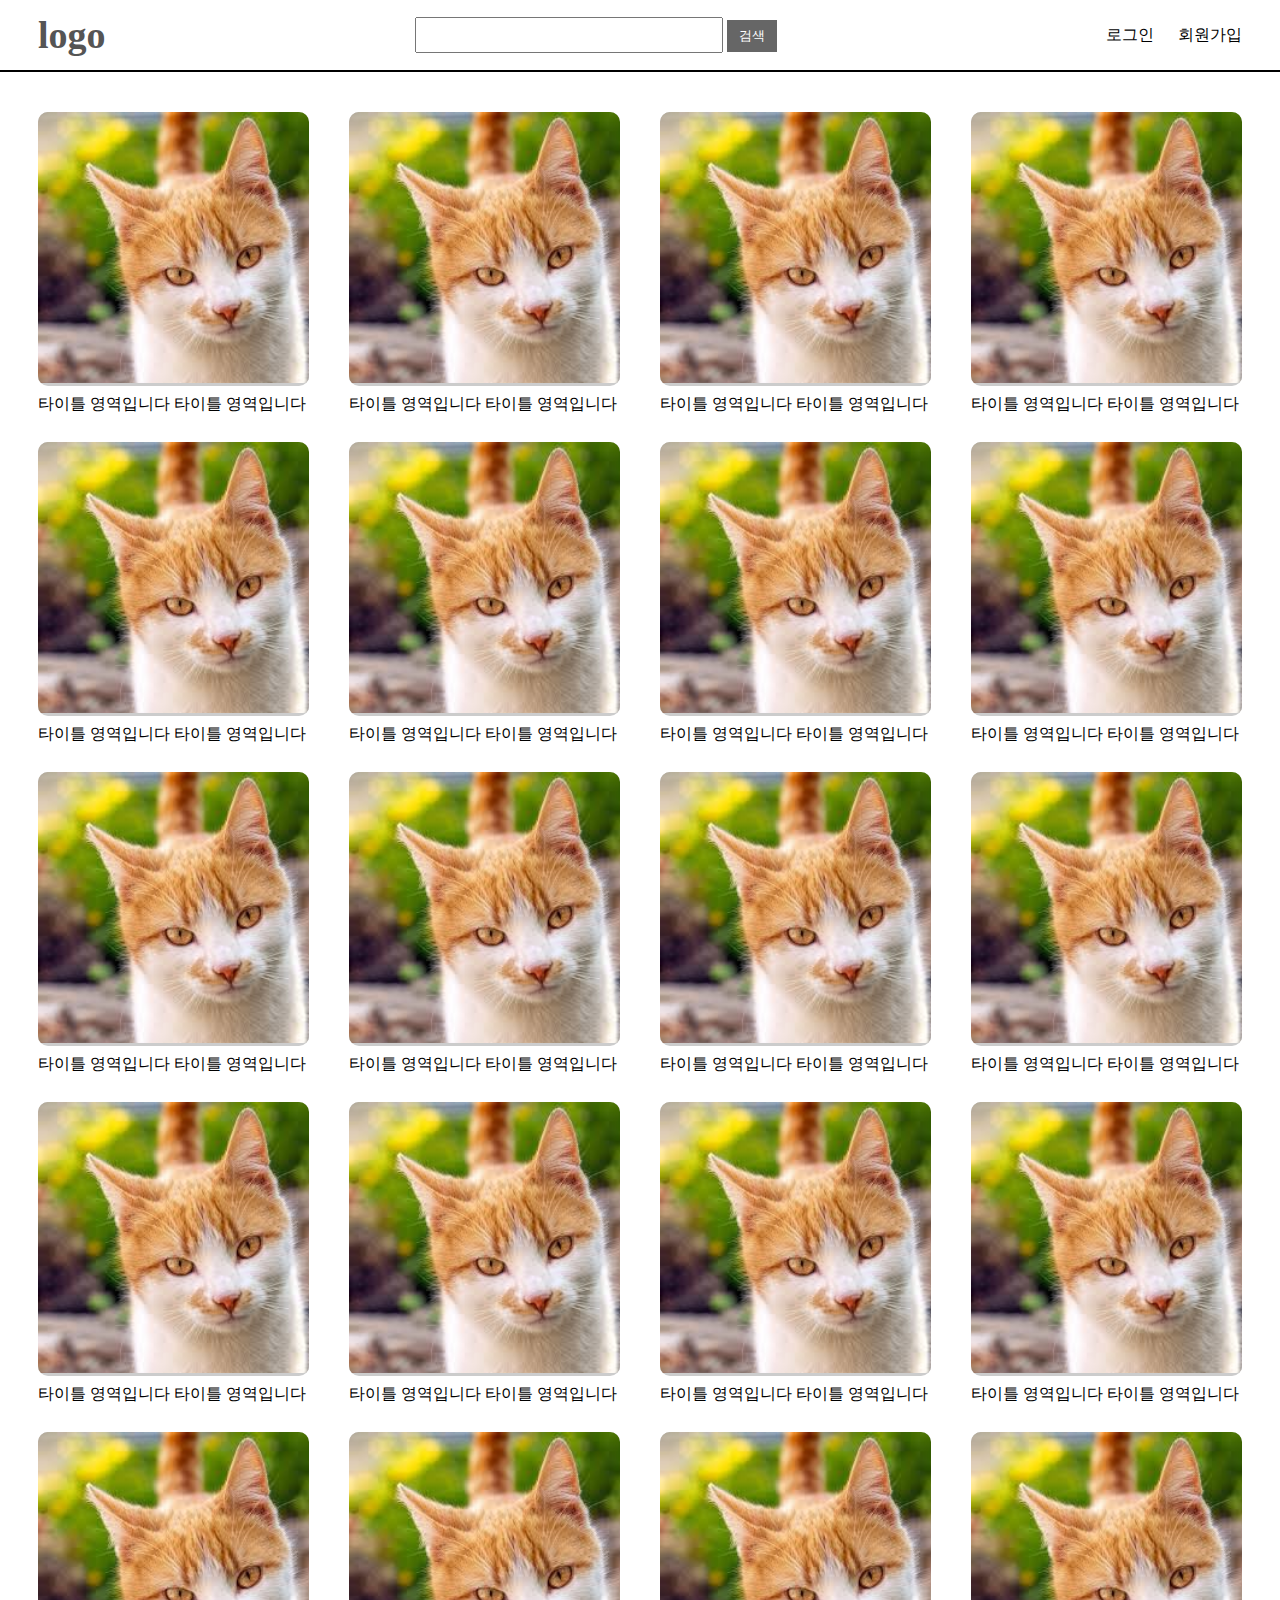
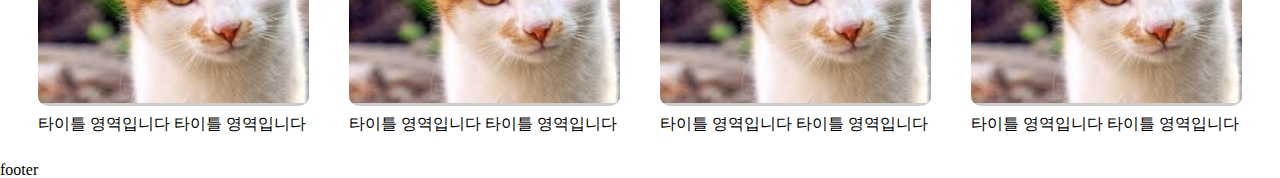
==== _ui/index.html @ 91bc3f1b "create index.html" ====
<!DOCTYPE html>
<html lang="en">
<head>
    <meta charset="UTF-8">
    <meta http-equiv="X-UA-Compatible" content="IE=edge">
    <meta name="viewport" content="width=device-width, initial-scale=1.0">
    <title>블로그</title>
    <link rel="stylesheet" href="/_ui/css/common.css">
    <link rel="stylesheet" href="/_ui/css/main.css">
</head>
<body>
    <header id="header">
        <nav class="nav">
            <h1 class="logo">logo</h1>
            <div class="searchBar">
                <input type="text" name="sch" id="searchBox">
                <button class="searchBtn">검색</button>
            </div>
            <div class="util">
                <span class="login">로그인</span><!-- 로그아웃 -->
                <span class="join">회원가입</span><!-- 글쓰기 -->
            </div>
        </nav>
    </header>
    <div class="container-wrapper">
        <main class="container">
            <div class="grid-wrap">
                <ul>
                    <!-- 글 목록 -->
                    <li class="grid-item">
                        <div class="item-inner">
                            <div class="image-wrap">
                                <img src="/_ui/images/cat.jpg" alt="대표이미지">
                            </div>
                            <p class="title">타이틀 영역입니다 타이틀 영역입니다</p>
                        </div>
                    </li>
                    <li class="grid-item">
                        <div class="item-inner">
                            <div class="image-wrap">
                                <img src="/_ui/images/cat.jpg" alt="대표이미지">
                            </div>
                            <p class="title">타이틀 영역입니다 타이틀 영역입니다</p>
                        </div>
                    </li>
                    <li class="grid-item">
                        <div class="item-inner">
                            <div class="image-wrap">
                                <img src="/_ui/images/cat.jpg" alt="대표이미지">
                            </div>
                            <p class="title">타이틀 영역입니다 타이틀 영역입니다</p>
                        </div>
                    </li>
                    <li class="grid-item">
                        <div class="item-inner">
                            <div class="image-wrap">
                                <img src="/_ui/images/cat.jpg" alt="대표이미지">
                            </div>
                            <p class="title">타이틀 영역입니다 타이틀 영역입니다</p>
                        </div>
                    </li>
                    <li class="grid-item">
                        <div class="item-inner">
                            <div class="image-wrap">
                                <img src="/_ui/images/cat.jpg" alt="대표이미지">
                            </div>
                            <p class="title">타이틀 영역입니다 타이틀 영역입니다</p>
                        </div>
                    </li>
                    <li class="grid-item">
                        <div class="item-inner">
                            <div class="image-wrap">
                                <img src="/_ui/images/cat.jpg" alt="대표이미지">
                            </div>
                            <p class="title">타이틀 영역입니다 타이틀 영역입니다</p>
                        </div>
                    </li>
                    <li class="grid-item">
                        <div class="item-inner">
                            <div class="image-wrap">
                                <img src="/_ui/images/cat.jpg" alt="대표이미지">
                            </div>
                            <p class="title">타이틀 영역입니다 타이틀 영역입니다</p>
                        </div>
                    </li>
                    <li class="grid-item">
                        <div class="item-inner">
                            <div class="image-wrap">
                                <img src="/_ui/images/cat.jpg" alt="대표이미지">
                            </div>
                            <p class="title">타이틀 영역입니다 타이틀 영역입니다</p>
                        </div>
                    </li>
                    <li class="grid-item">
                        <div class="item-inner">
                            <div class="image-wrap">
                                <img src="/_ui/images/cat.jpg" alt="대표이미지">
                            </div>
                            <p class="title">타이틀 영역입니다 타이틀 영역입니다</p>
                        </div>
                    </li>
                    <li class="grid-item">
                        <div class="item-inner">
                            <div class="image-wrap">
                                <img src="/_ui/images/cat.jpg" alt="대표이미지">
                            </div>
                            <p class="title">타이틀 영역입니다 타이틀 영역입니다</p>
                        </div>
                    </li>
                    <li class="grid-item">
                        <div class="item-inner">
                            <div class="image-wrap">
                                <img src="/_ui/images/cat.jpg" alt="대표이미지">
                            </div>
                            <p class="title">타이틀 영역입니다 타이틀 영역입니다</p>
                        </div>
                    </li>
                    <li class="grid-item">
                        <div class="item-inner">
                            <div class="image-wrap">
                                <img src="/_ui/images/cat.jpg" alt="대표이미지">
                            </div>
                            <p class="title">타이틀 영역입니다 타이틀 영역입니다</p>
                        </div>
                    </li>
                    <li class="grid-item">
                        <div class="item-inner">
                            <div class="image-wrap">
                                <img src="/_ui/images/cat.jpg" alt="대표이미지">
                            </div>
                            <p class="title">타이틀 영역입니다 타이틀 영역입니다</p>
                        </div>
                    </li>
                    <li class="grid-item">
                        <div class="item-inner">
                            <div class="image-wrap">
                                <img src="/_ui/images/cat.jpg" alt="대표이미지">
                            </div>
                            <p class="title">타이틀 영역입니다 타이틀 영역입니다</p>
                        </div>
                    </li>
                    <li class="grid-item">
                        <div class="item-inner">
                            <div class="image-wrap">
                                <img src="/_ui/images/cat.jpg" alt="대표이미지">
                            </div>
                            <p class="title">타이틀 영역입니다 타이틀 영역입니다</p>
                        </div>
                    </li>
                    <li class="grid-item">
                        <div class="item-inner">
                            <div class="image-wrap">
                                <img src="/_ui/images/cat.jpg" alt="대표이미지">
                            </div>
                            <p class="title">타이틀 영역입니다 타이틀 영역입니다</p>
                        </div>
                    </li>
                    <li class="grid-item">
                        <div class="item-inner">
                            <div class="image-wrap">
                                <img src="/_ui/images/cat.jpg" alt="대표이미지">
                            </div>
                            <p class="title">타이틀 영역입니다 타이틀 영역입니다</p>
                        </div>
                    </li>
                    <li class="grid-item">
                        <div class="item-inner">
                            <div class="image-wrap">
                                <img src="/_ui/images/cat.jpg" alt="대표이미지">
                            </div>
                            <p class="title">타이틀 영역입니다 타이틀 영역입니다</p>
                        </div>
                    </li>
                    <li class="grid-item">
                        <div class="item-inner">
                            <div class="image-wrap">
                                <img src="/_ui/images/cat.jpg" alt="대표이미지">
                            </div>
                            <p class="title">타이틀 영역입니다 타이틀 영역입니다</p>
                        </div>
                    </li>
                    <li class="grid-item">
                        <div class="item-inner">
                            <div class="image-wrap">
                                <img src="/_ui/images/cat.jpg" alt="대표이미지">
                            </div>
                            <p class="title">타이틀 영역입니다 타이틀 영역입니다</p>
                        </div>
                    </li>
                </ul>
            </div>
        </main>
    </div>
    <footer id="footer">
        footer
    </footer>
</body>
</html>
---- _ui/css/common.css ----
html, body, div, span, applet, object, iframe,
h1, h2, h3, h4, h5, h6, p, blockquote, pre,
a, abbr, acronym, address, big, cite, code,
del, dfn, em, img, ins, kbd, q, s, samp,
small, strike, strong, sub, sup, tt, var,
b, u, i, center,
dl, dt, dd, ol, ul, li,
fieldset, form, label, legend,
table, caption, tbody, tfoot, thead, tr, th, td,
article, aside, canvas, details, embed, 
figure, figcaption, footer, header, hgroup, 
menu, nav, output, ruby, section, summary,
time, mark, audio, video {
	margin: 0;
	padding: 0;
	border: 0;
	font-size: 100%;
	font: inherit;
	vertical-align: baseline;
}
/* HTML5 display-role reset for older browsers */
article, aside, details, figcaption, figure, 
footer, header, hgroup, menu, nav, section {
	display: block;
}
body {
	line-height: 1;
}
ol, ul {
	list-style: none;
}
blockquote, q {
	quotes: none;
}
blockquote:before, blockquote:after,
q:before, q:after {
	content: '';
	content: none;
}
table {
	border-collapse: collapse;
	border-spacing: 0;
}

/*layout*/
/*header*/
#header{width:100%; height:70px; background:#fff; border-bottom:2px solid #000; position:fixed; top:0; left:0;}
.nav{max-width:1204px; width:100%; height:100%; margin:0 auto; display:flex; justify-content: space-between; align-items: center;}
.nav .logo{font-size: 38px; color:#555; font-weight: bold;}
.nav .searchBar input{height:30px; width:300px; font-size:16px; text-indent: 10px;}
.nav .searchBar .searchBtn{border:0; background:#666; width:50px; height:32px; color:#fff; cursor: pointer;}
.nav .util span{margin-left:20px; cursor: pointer;}
.container-wrapper{padding-top:72px; max-width:1204px; width:100%; margin:0 auto;}
.container{width:100%;}
---- _ui/css/main.css ----
.grid-wrap{margin-top:40px; overflow:hidden;}
.grid-wrap ul{display: flex; flex-wrap: wrap; justify-content: space-between;}
.grid-wrap ul li{width:calc(25% - 30px); margin-bottom:30px; cursor: pointer;}
.grid-item .image-wrap{background:#ccc; overflow:hidden; border-radius:10px;}
.grid-item .image-wrap img{width:100%; object-fit: cover;}
.grid-item .title{padding-top:10px; text-overflow: ellipsis; white-space: nowrap; overflow: hidden;}
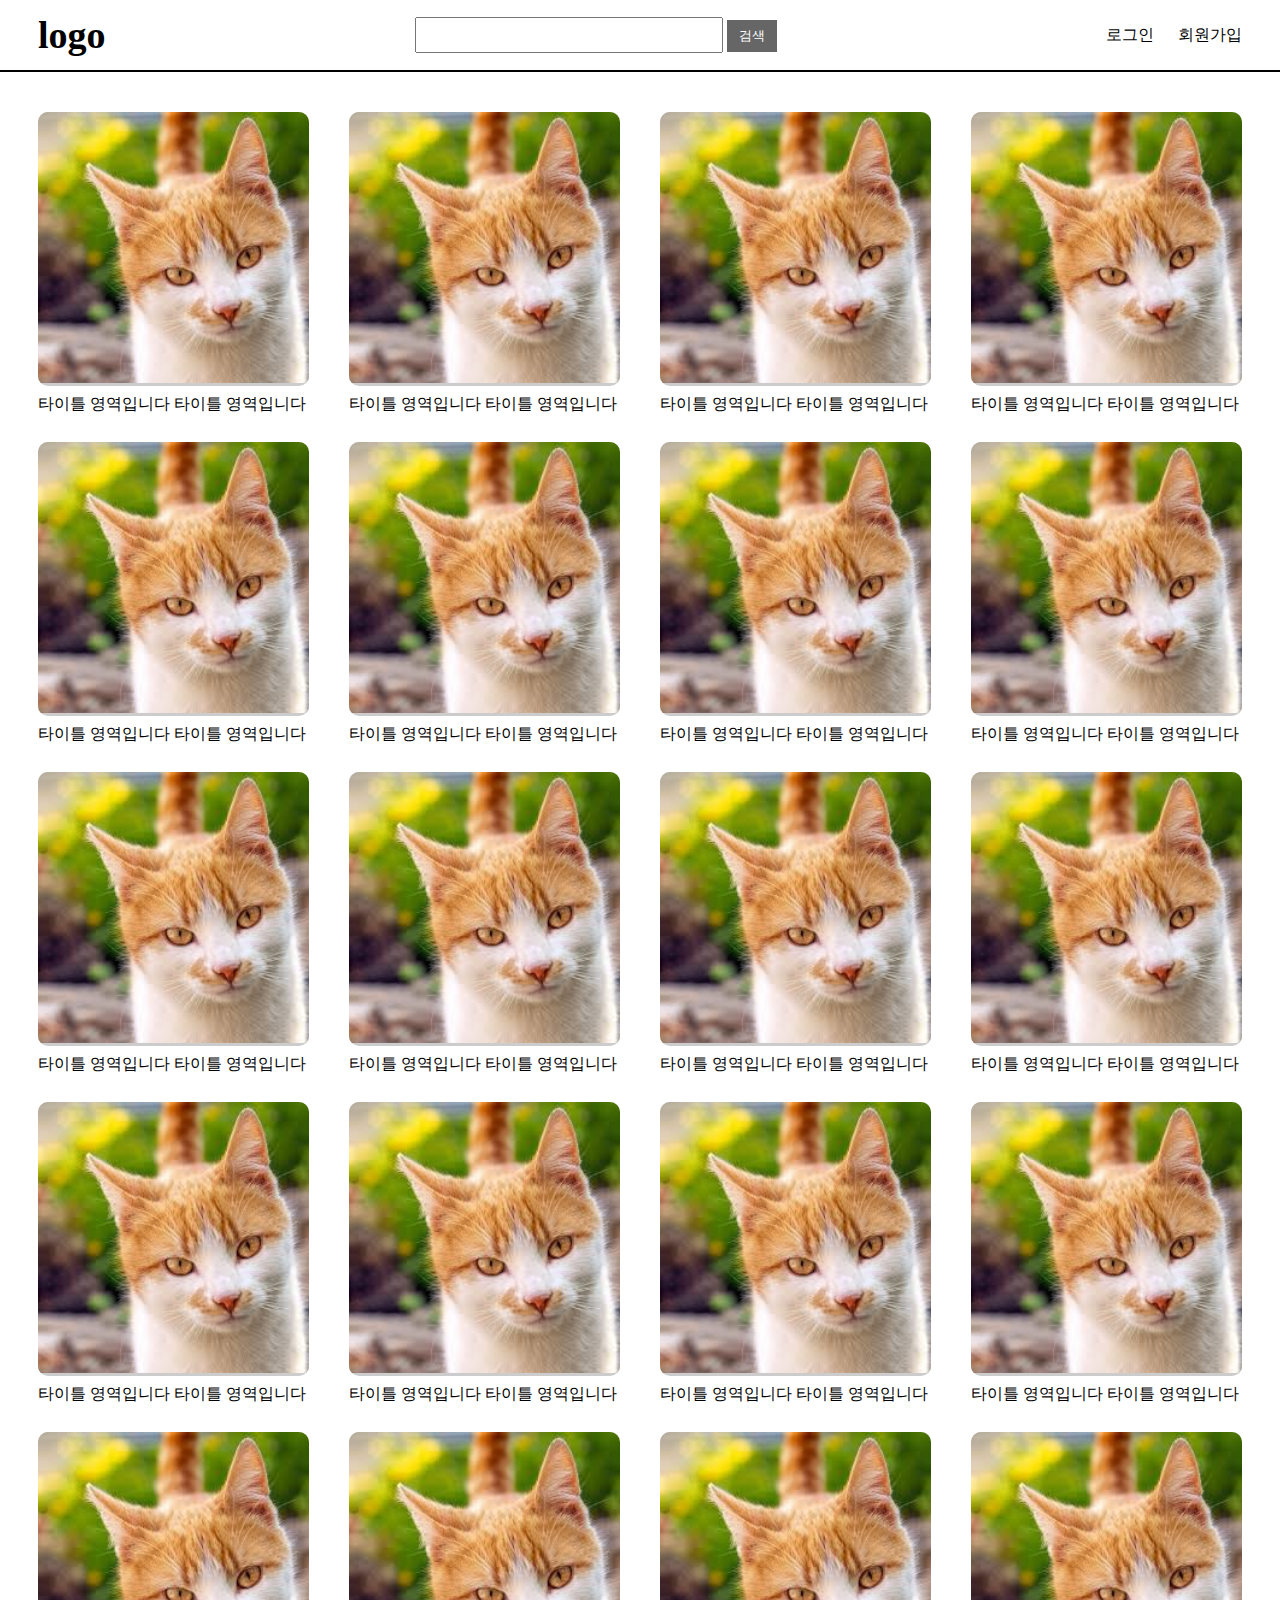
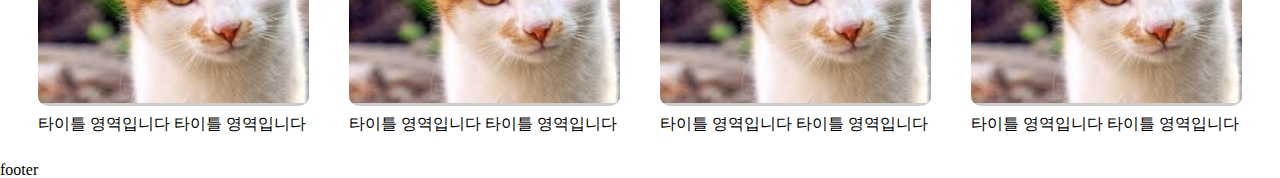
==== commit ba764730: "화면 구성 및 스타일 지정" ====
--- a/_ui/index.html
+++ b/_ui/index.html
@@ -12,7 +12,7 @@
     <header id="header">
         <nav class="nav">
             <h1 class="logo">logo</h1>
-            <div class="searchBar">
+            <div class="searchBar"> <!-- 모바일에서 검색아이콘클릭시 : 클래스 on 을 추가하면 인풋박스 열림-->
                 <input type="text" name="sch" id="searchBox">
                 <button class="searchBtn">검색</button>
             </div>
--- a/_ui/css/common.css
+++ b/_ui/css/common.css
@@ -46,9 +46,34 @@
 /*header*/
 #header{width:100%; height:70px; background:#fff; border-bottom:2px solid #000; position:fixed; top:0; left:0;}
 .nav{max-width:1204px; width:100%; height:100%; margin:0 auto; display:flex; justify-content: space-between; align-items: center;}
-.nav .logo{font-size: 38px; color:#555; font-weight: bold;}
+.nav .logo{font-size: 38px; color:#000; font-weight: bold; cursor: pointer;}
 .nav .searchBar input{height:30px; width:300px; font-size:16px; text-indent: 10px;}
 .nav .searchBar .searchBtn{border:0; background:#666; width:50px; height:32px; color:#fff; cursor: pointer;}
 .nav .util span{margin-left:20px; cursor: pointer;}
 .container-wrapper{padding-top:72px; max-width:1204px; width:100%; margin:0 auto;}
-.container{width:100%;}+.container{width:100%;}
+
+/*Mobile*/
+@media only screen and (max-width: 768px) {
+    /*header*/
+    #header{height:60px;}
+   .nav{display:block;}
+   .nav .logo{width:100px; height:100%; margin:0 auto; text-align:center; display:flex; align-items:center; justify-content: center;}
+   .nav .searchBar{position: absolute; top:10px; left:10px; width: 40px; height: 40px; background: #fff;}
+   .nav .searchBar::before{content:""; display:block; width:17px; height:17px; background:#fff; border:4px solid #555; border-radius:12.5px;}
+   .nav .searchBar::after{content:""; display:block; width:17px; height:4px; background:#555; transform: rotate(45deg); position:relative; left:18px;}
+   .nav .searchBar input{display:none;}
+   .nav .searchBar .searchBtn{display:none;}
+   .nav .searchBar.on{top:0; left:0; width:calc(100% - 20px); height:100vh; background:rgba(0,0,0,0.5); padding:10px;}
+   .nav .searchBar.on::before{display:none;}
+   .nav .searchBar.on::after{display:none;}
+   .nav .searchBar.on input{display:block; height:35px; width: calc(100% - 60px);}
+   .nav .searchBar.on .searchBtn{display:block; width:40px; height:40px; background:#fdbb03; font-size:0; position:absolute; top:10px; right:10px;}
+   .nav .searchBar.on .searchBtn::before{content:""; display:block; width:17px; height:17px; background:#fdbb03; border:4px solid #555; border-radius:12.5px;}
+   .nav .searchBar.on .searchBtn::after{content:""; display:block; width:17px; height:4px; background:#555; transform: rotate(45deg); position:relative; left:18px;}
+   .nav .util{background:#555; width:30px; height:30px; position:absolute; top:15px; right:10px;}
+   .nav .util::before{content:""; display:block; width:100%; height:9px; background:#fff; position:relative; top:4px;}
+   .nav .util::after{content:""; display:block; width:100%; height:9px; background:#fff; position:relative; top:8px;}
+   .nav .util span{display:none;}
+   .container{width:calc(100% - 20px); margin:0 auto;}
+}--- a/_ui/css/main.css
+++ b/_ui/css/main.css
@@ -1,6 +1,28 @@
+/*main list*/
 .grid-wrap{margin-top:40px; overflow:hidden;}
 .grid-wrap ul{display: flex; flex-wrap: wrap; justify-content: space-between;}
 .grid-wrap ul li{width:calc(25% - 30px); margin-bottom:30px; cursor: pointer;}
 .grid-item .image-wrap{background:#ccc; overflow:hidden; border-radius:10px;}
 .grid-item .image-wrap img{width:100%; object-fit: cover;}
-.grid-item .title{padding-top:10px; text-overflow: ellipsis; white-space: nowrap; overflow: hidden;}+.grid-item .title{padding-top:10px; text-overflow: ellipsis; white-space: nowrap; overflow: hidden;}
+
+/*detail*/
+.detail-wrapper{margin-top:70px;}
+.detail-wrapper .title{width:100%; max-width:600px; margin:0 auto; font-size:38px; font-weight: bold; text-align: center; line-height:1.2em; margin-bottom:50px;}
+.detail-wrapper .info-box{display:flex; justify-content: space-between; align-items: center; padding:20px 0;}
+.profile-area{display:flex; align-items: center;}
+.profile-area .profile-ico{display:block; width:30px; height:30px; background:#ccc; overflow:hidden; border-radius:15px;}
+.profile-area .nickname{margin-left:7px;}
+.utility-area{position:relative;}
+.utility-area .u-ico{display:block; width:30px; height:30px; background:#ccc; cursor: pointer;}
+.utility-area .utility-pop{width:100px; height:auto; position:absolute; top:20px; right:10px; background:#fff; border:1px solid #555; border-radius:5px; padding:10px;}
+.utility-area .utility-pop ul li{padding:10px 0; text-align:center; border-top:1px solid #ccc; cursor: pointer;}
+.utility-area .utility-pop ul li:first-child{border:0;}
+.image-box{padding:20px 0;}
+.image-box .image-inner{text-align: center; background:#e3e3e3;}
+.image-box .image-inner img{object-fit: cover; height:400px;}
+
+/*Mobile*/
+@media only screen and (max-width: 768px) {
+    .grid-wrap ul li{width:calc(50% - 5px);}
+}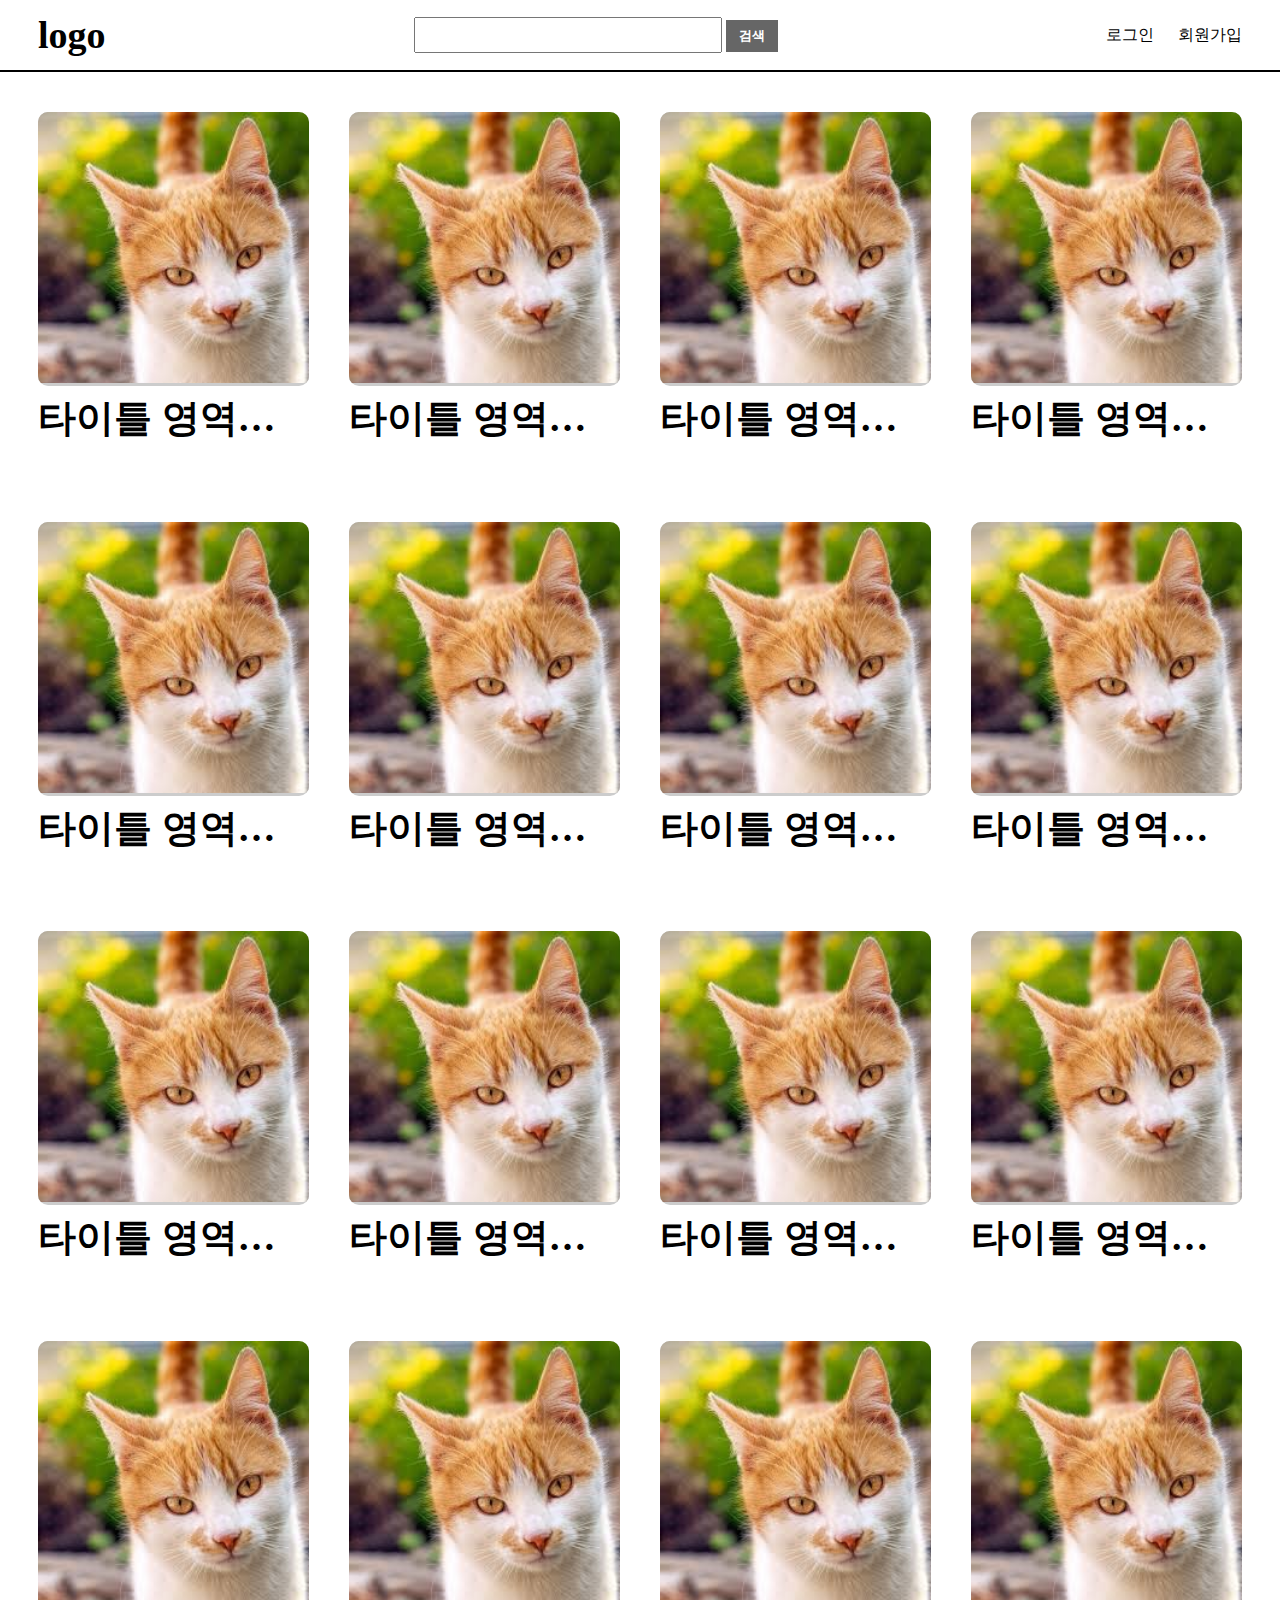
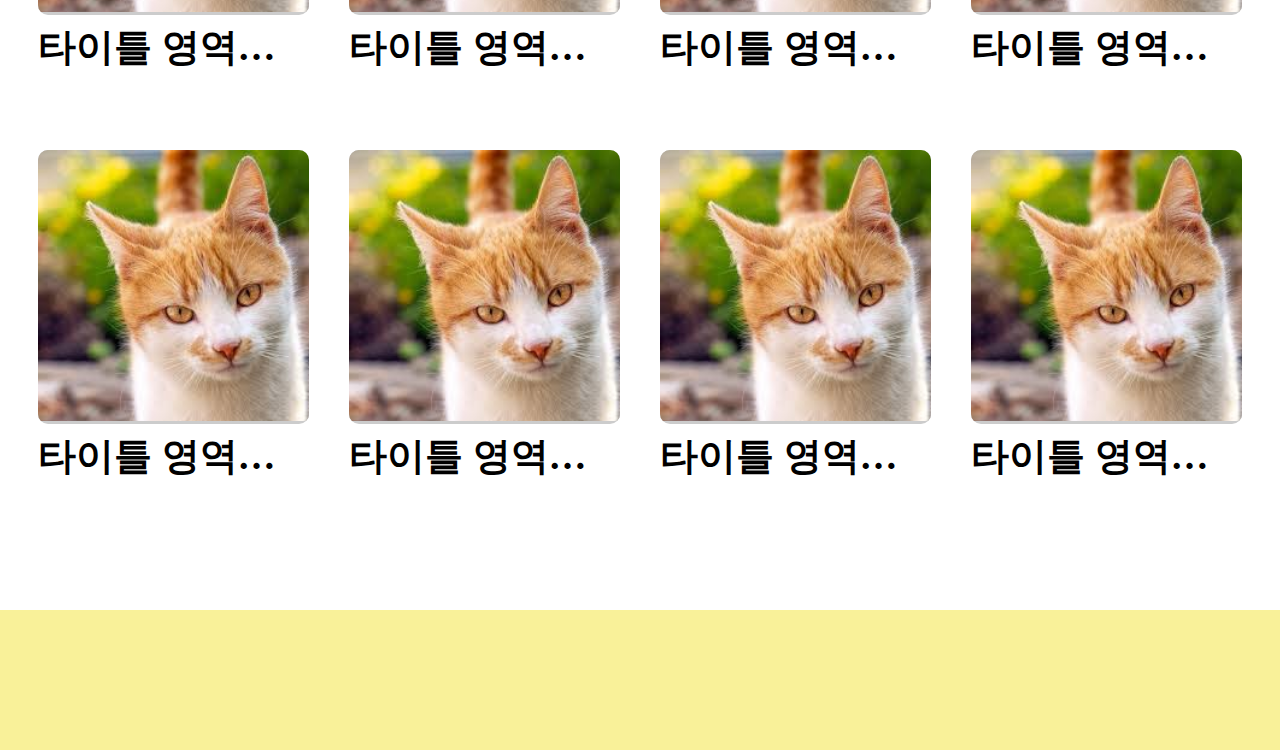
==== commit d5ac0c9d: "디테일 화면 구성, 스타일 지정" ====
--- a/_ui/index.html
+++ b/_ui/index.html
@@ -14,7 +14,7 @@
             <h1 class="logo">logo</h1>
             <div class="searchBar"> <!-- 모바일에서 검색아이콘클릭시 : 클래스 on 을 추가하면 인풋박스 열림-->
                 <input type="text" name="sch" id="searchBox">
-                <button class="searchBtn">검색</button>
+                <button class="searchBtn gr-btn">검색</button>
             </div>
             <div class="util">
                 <span class="login">로그인</span><!-- 로그아웃 -->
@@ -192,7 +192,6 @@
         </main>
     </div>
     <footer id="footer">
-        footer
     </footer>
 </body>
 </html>--- a/_ui/css/common.css
+++ b/_ui/css/common.css
@@ -44,14 +44,23 @@
 
 /*layout*/
 /*header*/
-#header{width:100%; height:70px; background:#fff; border-bottom:2px solid #000; position:fixed; top:0; left:0;}
+#header{width:100%; height:70px; background:#fff; border-bottom:2px solid #000; position:fixed; top:0; left:0; z-index: 100;}
 .nav{max-width:1204px; width:100%; height:100%; margin:0 auto; display:flex; justify-content: space-between; align-items: center;}
 .nav .logo{font-size: 38px; color:#000; font-weight: bold; cursor: pointer;}
 .nav .searchBar input{height:30px; width:300px; font-size:16px; text-indent: 10px;}
-.nav .searchBar .searchBtn{border:0; background:#666; width:50px; height:32px; color:#fff; cursor: pointer;}
 .nav .util span{margin-left:20px; cursor: pointer;}
 .container-wrapper{padding-top:72px; max-width:1204px; width:100%; margin:0 auto;}
 .container{width:100%;}
+
+/*text input*/
+.txit-input{height:24px; width:calc(100% - 150px); max-width:320px; font-size:14px; text-indent: 10px;}
+
+/*button*/
+.gr-btn{border:0; background:#666; width:auto; height:32px; color:#fff; cursor: pointer; font-weight:bold; padding:0 13px;}
+.lgr-btn{border:1px solid #555; background:#fff; width:48px; height:30px; color:#555; cursor: pointer; font-weight: bold;}
+
+/*footer*/
+#footer{height:100px; width:calc(100% - 40px); background:rgba(248, 238, 128, 0.8); margin-top:50px; padding:20px;}
 
 /*Mobile*/
 @media only screen and (max-width: 768px) {
--- a/_ui/css/main.css
+++ b/_ui/css/main.css
@@ -8,21 +8,39 @@
 
 /*detail*/
 .detail-wrapper{margin-top:70px;}
-.detail-wrapper .title{width:100%; max-width:600px; margin:0 auto; font-size:38px; font-weight: bold; text-align: center; line-height:1.2em; margin-bottom:50px;}
+.title{width:100%; max-width:600px; margin:0 auto; font-size:38px; font-weight: bold; text-align: center; line-height:1.2em; margin-bottom:50px;}
 .detail-wrapper .info-box{display:flex; justify-content: space-between; align-items: center; padding:20px 0;}
 .profile-area{display:flex; align-items: center;}
 .profile-area .profile-ico{display:block; width:30px; height:30px; background:#ccc; overflow:hidden; border-radius:15px;}
 .profile-area .nickname{margin-left:7px;}
 .utility-area{position:relative;}
-.utility-area .u-ico{display:block; width:30px; height:30px; background:#ccc; cursor: pointer;}
-.utility-area .utility-pop{width:100px; height:auto; position:absolute; top:20px; right:10px; background:#fff; border:1px solid #555; border-radius:5px; padding:10px;}
+.utility-area::before{content:""; display:block; width:6px; height:30px; background:#555; position:absolute; left:12px;}
+.utility-area .u-ico{display:block; width:30px; height:30px; cursor: pointer; position:relative;}
+.utility-area .u-ico::before{content:""; display:block; width:6px; height:6px; background:#fff; position:absolute; left:12px; top:6px;}
+.utility-area .u-ico::after{content:""; display:block; width:6px; height:6px; background:#fff; position:absolute; left:12px; bottom:6px;}
+.utility-area .utility-pop{display:none; width:100px; height:auto; position:absolute; top:20px; right:10px; background:#fff; border:1px solid #555; border-radius:5px; padding:10px;}
+.utility-area.on .utility-pop{display:block;}
 .utility-area .utility-pop ul li{padding:10px 0; text-align:center; border-top:1px solid #ccc; cursor: pointer;}
 .utility-area .utility-pop ul li:first-child{border:0;}
 .image-box{padding:20px 0;}
 .image-box .image-inner{text-align: center; background:#e3e3e3;}
-.image-box .image-inner img{object-fit: cover; height:400px;}
+.image-box .image-inner img{object-fit: cover; width:auto; height:400px;}
+.hashtag-box{margin-top:20px;}
+.hashtag-box ul{display:flex; flex-wrap: wrap;}
+.hashtag-box .hash-item{color:#777; margin:0 5px; white-space: nowrap; padding-bottom:10px;}
+.content-box{margin-top:20px;}
+.content-txt{line-height:1.5em;}
+.comment-box{margin-top:50px; padding-top:20px; border-top:1px solid #ccc;}
+.comment-box .input-area{padding:20px 0;}
+.comment-wrap{margin-top:20px;}
+.comment-wrap .comm-item{padding:30px 0; border-top:1px solid #ccc; padding-left:40px; position:relative; line-height:1.2em;}
+.comment-wrap .comm-item::before{content:""; display:block; width:10px; height:20px; position:absolute; top:20px; left:15px; border-left:1px solid #000; border-bottom:1px solid #000;}
+
+/*login*/
+.lj-wrapper{margin-top:70px;}
 
 /*Mobile*/
 @media only screen and (max-width: 768px) {
     .grid-wrap ul li{width:calc(50% - 5px);}
+    .image-box .image-inner img{object-fit: cover; width:100%; height:auto;}
 }